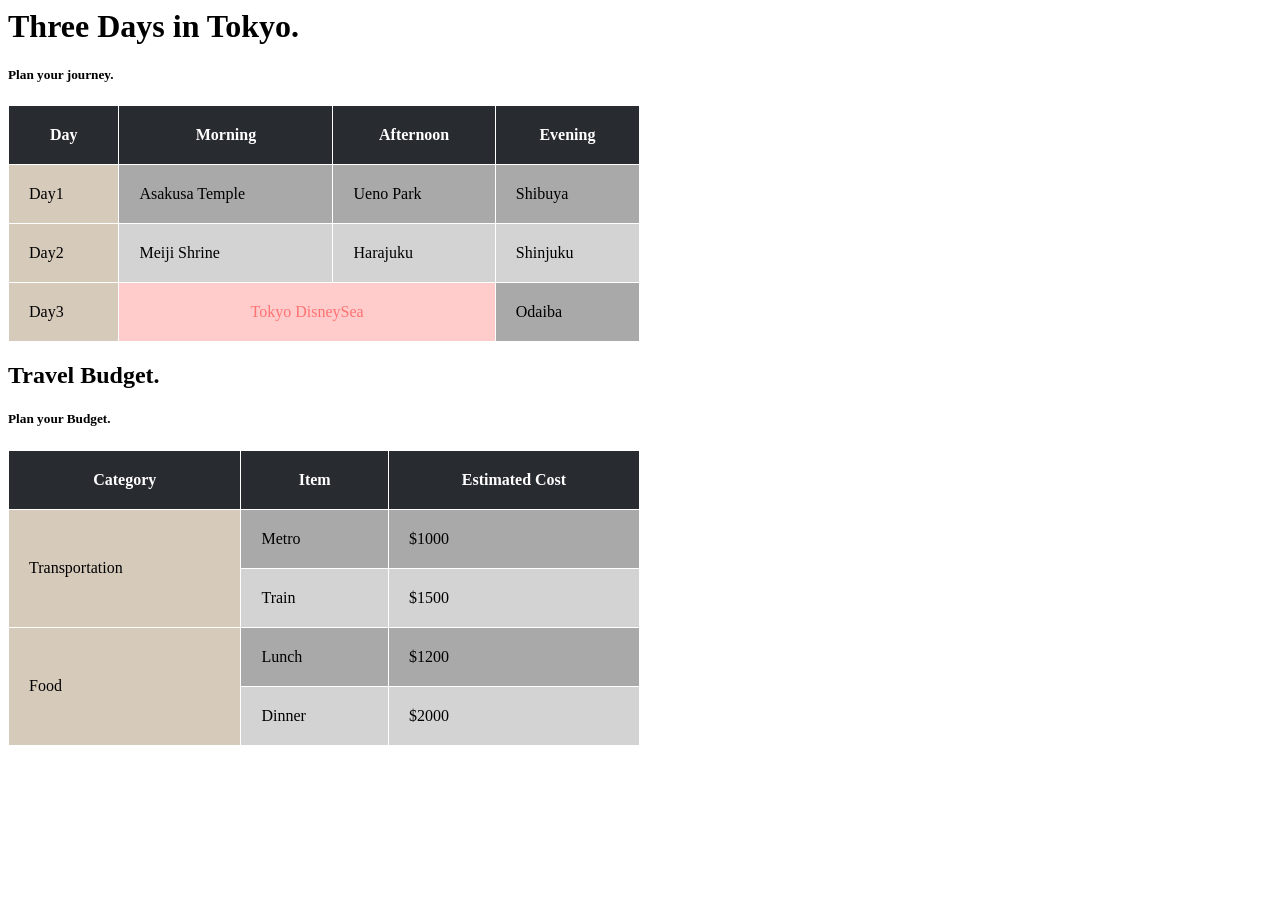
==== lab6.html @ ca650dd4 "Add files via upload" ====
<html>
<head>
<link rel="stylesheet" type="text/css" href="style.css">
</head>
<body>
<h1>Three Days in Tokyo.</h1>
<h5>Plan your journey.</h5>
<table width="50%">
  <tr style="background-color: #282b30; color:white">
    <th>Day</th>
    <th>Morning</th> 
    <th>Afternoon</th>
    <th>Evening</th>
  </tr>
  <tr style="background-color: darkgray;">
    <td style="background-color: rgb(214, 202, 186);">Day1</td>
    <td>Asakusa Temple</td>
    <td>Ueno Park</td>
    <td>Shibuya</td>
  </tr>
  <tr style="background-color: lightgrey;">
    <td style="background-color: rgb(214, 202, 186);">Day2</td>
    <td>Meiji Shrine</td>
    <td>Harajuku</td>
    <td>Shinjuku</td>
  </tr>
  <tr style="background-color: darkgrey;">
    <td style="background-color: rgb(214, 202, 186);">Day3</td>
    <td colspan="2" style="background-color: rgb(255, 203, 203); color: rgb(255, 115, 115); text-align: center;">Tokyo DisneySea</td>
    <td>Odaiba</td>
  </tr>
</table>
<h2>Travel Budget.</h2>
<h5>Plan your Budget.</h5>
<table width="50%">
    <tr style="background-color: #282b30; color:white">
        <th>Category</th>
        <th>Item</th> 
        <th>Estimated Cost</th>
    </tr>
    <tr style="background-color: darkgray;">
        <td style="background-color: rgb(214, 202, 186); " rowspan="2">Transportation</td>
        <td>Metro</td>
        <td>$1000</td>
    </tr>
    <tr style="background-color: lightgrey;">
        <td>Train</td>
        <td>$1500</td>
    </tr>
    <tr style="background-color: darkgray;">
        <td style="background-color: rgb(214, 202, 186); " rowspan="2">Food</td>
        <td>Lunch</td>
        <td>$1200</td>
    </tr>
    <tr style="background-color: lightgrey;">
        <td>Dinner</td>
        <td>$2000</td>
    </tr>

</table>


</body>
</html>
---- style.css ----
table, th, td {
    border: 1px solid rgb(255, 255, 255);
    padding: 20px;
    border-collapse: collapse;;
  }
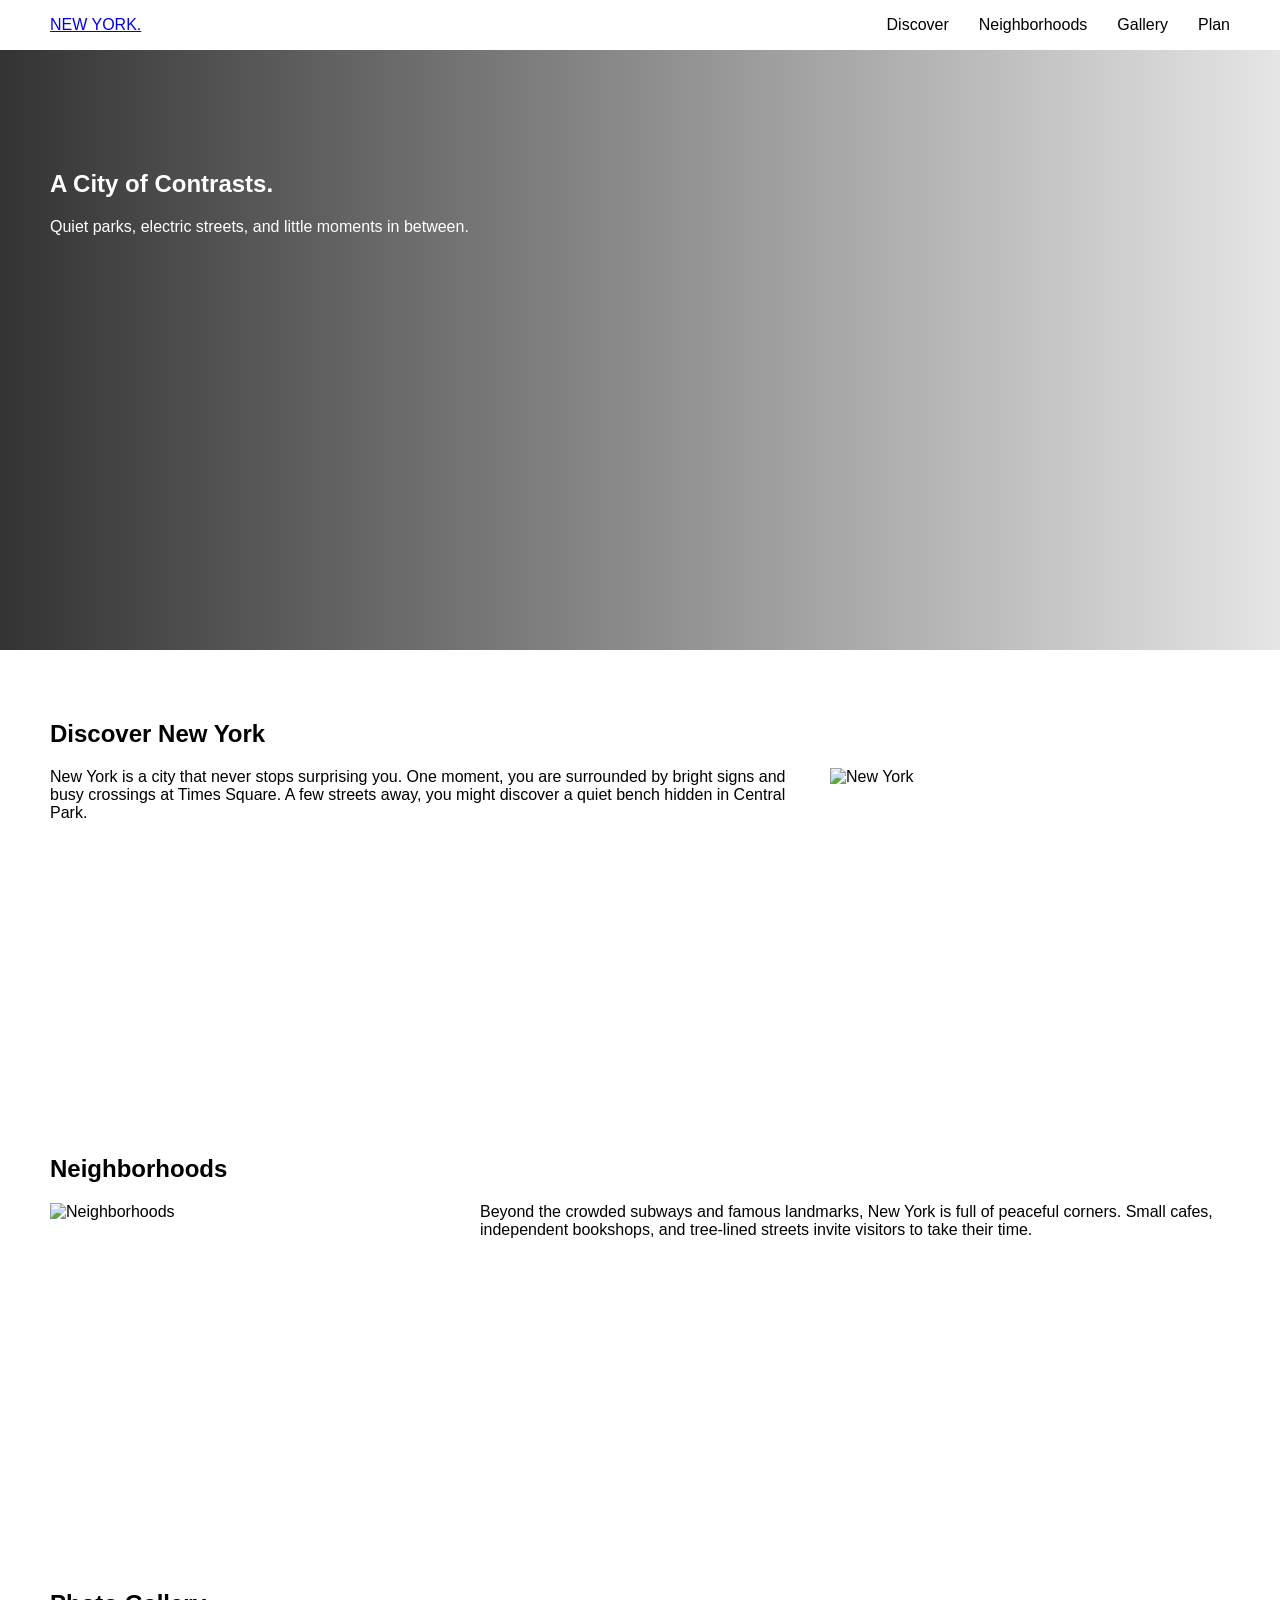
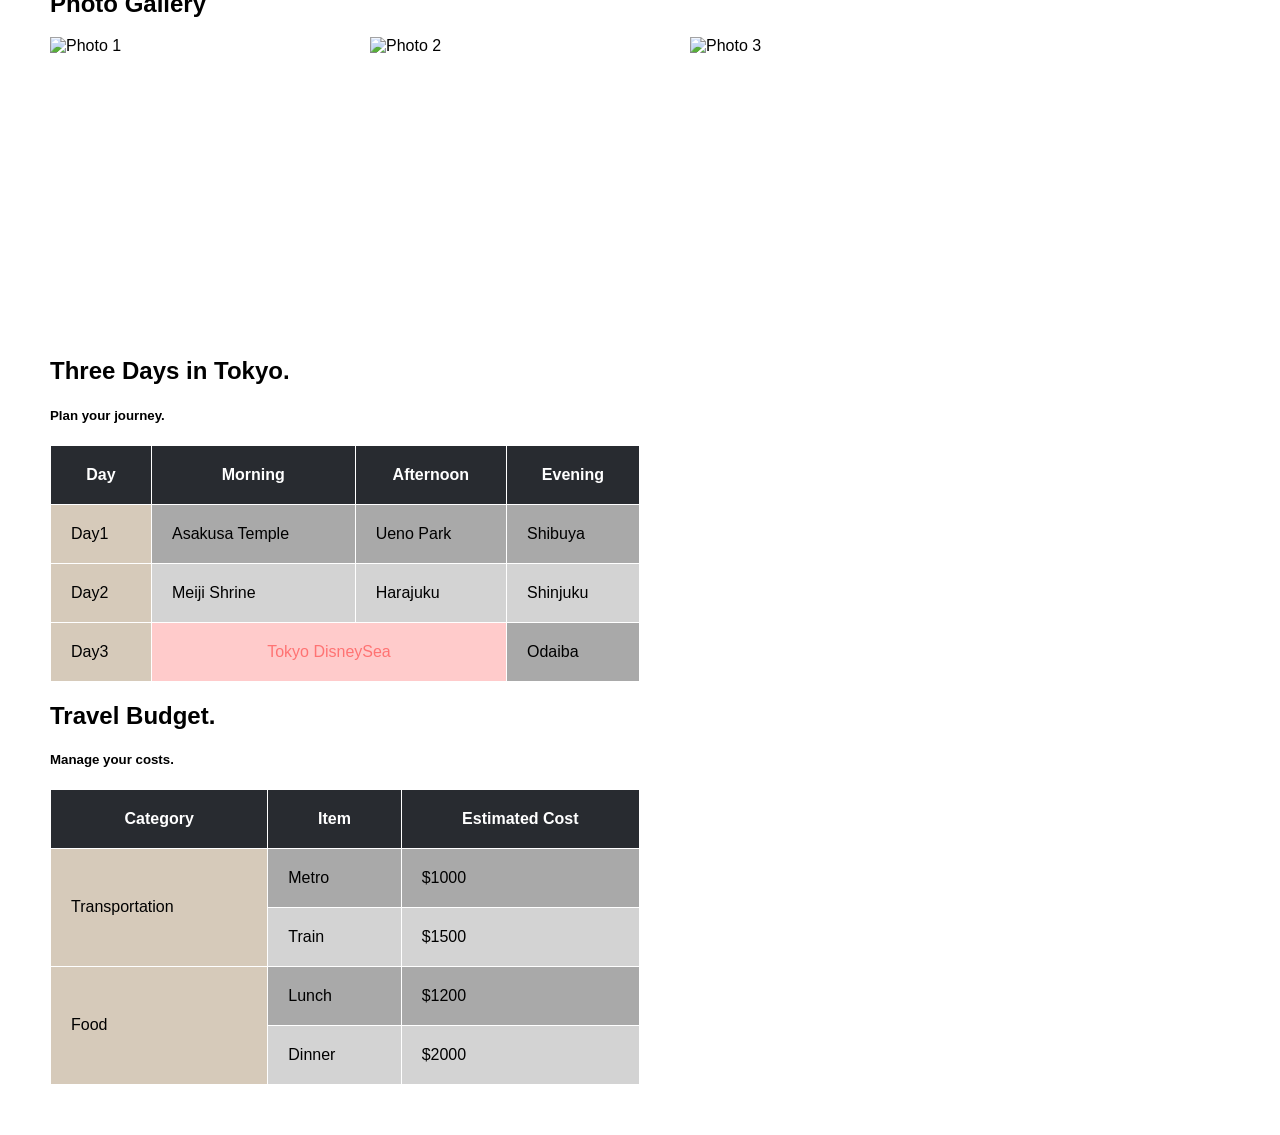
==== commit bd84b03c: "Add files via upload" ====
--- a/lab6.html
+++ b/lab6.html
@@ -1,64 +1,119 @@
-<html>
-<head>
-<link rel="stylesheet" type="text/css" href="style.css">
-</head>
-<body>
-<h1>Three Days in Tokyo.</h1>
-<h5>Plan your journey.</h5>
-<table width="50%">
-  <tr style="background-color: #282b30; color:white">
-    <th>Day</th>
-    <th>Morning</th> 
-    <th>Afternoon</th>
-    <th>Evening</th>
-  </tr>
-  <tr style="background-color: darkgray;">
-    <td style="background-color: rgb(214, 202, 186);">Day1</td>
-    <td>Asakusa Temple</td>
-    <td>Ueno Park</td>
-    <td>Shibuya</td>
-  </tr>
-  <tr style="background-color: lightgrey;">
-    <td style="background-color: rgb(214, 202, 186);">Day2</td>
-    <td>Meiji Shrine</td>
-    <td>Harajuku</td>
-    <td>Shinjuku</td>
-  </tr>
-  <tr style="background-color: darkgrey;">
-    <td style="background-color: rgb(214, 202, 186);">Day3</td>
-    <td colspan="2" style="background-color: rgb(255, 203, 203); color: rgb(255, 115, 115); text-align: center;">Tokyo DisneySea</td>
-    <td>Odaiba</td>
-  </tr>
-</table>
-<h2>Travel Budget.</h2>
-<h5>Plan your Budget.</h5>
-<table width="50%">
-    <tr style="background-color: #282b30; color:white">
-        <th>Category</th>
-        <th>Item</th> 
-        <th>Estimated Cost</th>
-    </tr>
-    <tr style="background-color: darkgray;">
-        <td style="background-color: rgb(214, 202, 186); " rowspan="2">Transportation</td>
-        <td>Metro</td>
-        <td>$1000</td>
-    </tr>
-    <tr style="background-color: lightgrey;">
-        <td>Train</td>
-        <td>$1500</td>
-    </tr>
-    <tr style="background-color: darkgray;">
-        <td style="background-color: rgb(214, 202, 186); " rowspan="2">Food</td>
-        <td>Lunch</td>
-        <td>$1200</td>
-    </tr>
-    <tr style="background-color: lightgrey;">
-        <td>Dinner</td>
-        <td>$2000</td>
-    </tr>
-
-</table>
-
-
-</body>
+<!DOCTYPE html>
+<html>
+<head>
+    <meta charset="UTF-8">
+    <title>New York</title>
+    <link rel="stylesheet" href="style.css">
+</head>
+<body id="top">
+    <header class="topbar">
+        <a class="brand" href="#top">NEW YORK.</a>
+        <ul class="nav">
+            <li><a href="#discover">Discover</a></li>
+            <li><a href="#neighborhoods">Neighborhoods</a></li>
+            <li><a href="#gallery">Gallery</a></li>
+            <li><a href="#plan">Plan</a></li>
+        </ul>
+    </header>
+    
+    <section class="hero">
+        <h1>A City of Contrasts.</h1>
+        <p>Quiet parks, electric streets, and little moments in between.</p>
+    </section>
+
+    <section id="discover" class="clearfix">
+        <h2>Discover New York</h2>
+        <img src="https://thetourguy.com/wp-content/uploads/2022/03/Photo-Courtesy-of-Royal-Horse-Carriage-Rides-4.png" class="float-right" alt="New York" width="400px" height="267px">
+        <p>New York is a city that never stops surprising you. One moment, you are surrounded by bright signs and busy crossings at Times Square. A few streets away, you might discover a quiet bench hidden in Central Park.</p>
+    </section>
+
+    <section id="neighborhoods" class="clearfix">
+        <h2>Neighborhoods</h2>
+        <img src="https://img.nh-hotels.net/8yYbq/0491p/original/Greenwich_village_new_york.jpg" class="float-left" alt="Neighborhoods" width="400px" height="267px">
+        <p>Beyond the crowded subways and famous landmarks, New York is full of peaceful corners. Small cafes, independent bookshops, and tree-lined streets invite visitors to take their time.</p>
+    </section>
+
+    <section id="gallery">
+        <h2>Photo Gallery</h2>
+        <div class="gallery-container">
+            <div class="photo">
+                <img src="https://media.istockphoto.com/id/178735930/zh/%E7%85%A7%E7%89%87/dramatic-sunset-view-highlighting-the-empire-state-building.jpg?s=612x612&w=0&k=20&c=ZjLkfTxo2VWtK_xAgvRtQK0y2v4pKBvLRhJhBt0Q_q4=" alt="Photo 1" width="280px" height="200px">
+                <div class="overlay">
+                    <h3>City Lights</h3>
+                    <p>New York after dark</p>
+                </div>
+            </div>
+            <div class="photo">
+                <img src="https://i.redd.it/2sbtsq93kbpz.jpg" alt="Photo 2" width="280px" height="200px">
+                <div class="overlay">
+                    <h3>Old York</h3>
+                    <p>Timeless architecture</p>
+                </div>
+            </div>
+            <div class="photo">
+                <img src="https://upload.wikimedia.org/wikipedia/commons/5/5c/St._Marks_Place.jpg?utm_source=en.wikipedia.org&utm_campaign=index&utm_content=original" alt="Photo 3" width="280px" height="200px">
+                <div class="overlay">
+                    <h3>Street Stories</h3>
+                    <p>Everyday discoveries</p>
+                </div>
+            </div>
+        </div>
+    </section>
+    <section id="plan">
+    <h1>Three Days in Tokyo.</h1>
+    <h5>Plan your journey.</h5>
+    <table width="50%">
+        <tr style="background-color: #282b30; color:white">
+            <th>Day</th>
+            <th>Morning</th> 
+            <th>Afternoon</th>
+            <th>Evening</th>
+        </tr>
+        <tr style="background-color: darkgray;">
+            <td style="background-color: rgb(214, 202, 186);">Day1</td>
+            <td>Asakusa Temple</td>
+            <td>Ueno Park</td>
+            <td>Shibuya</td>
+        </tr>
+        <tr style="background-color: lightgrey;">
+            <td style="background-color: rgb(214, 202, 186);">Day2</td>
+            <td>Meiji Shrine</td>
+            <td>Harajuku</td>
+            <td>Shinjuku</td>
+        </tr>
+        <tr style="background-color: darkgrey;">
+            <td style="background-color: rgb(214, 202, 186);">Day3</td>
+            <td colspan="2" style="background-color: rgb(255, 203, 203); color: rgb(255, 115, 115); text-align: center;">Tokyo DisneySea</td>
+            <td>Odaiba</td>
+        </tr>
+    </table>
+    <h2>Travel Budget.</h2>
+    <h5>Manage your costs.</h5>
+    <table width="50%">
+        <tr style="background-color: #282b30; color:white">
+            <th>Category</th>
+            <th>Item</th> 
+            <th>Estimated Cost</th>
+        </tr>
+        <tr style="background-color: darkgray;">
+            <td style="background-color: rgb(214, 202, 186); " rowspan="2">Transportation</td>
+            <td>Metro</td>
+            <td>$1000</td>
+        </tr>
+        <tr style="background-color: lightgrey;">
+            <td>Train</td>
+            <td>$1500</td>
+        </tr>
+        <tr style="background-color: darkgray;">
+            <td style="background-color: rgb(214, 202, 186); " rowspan="2">Food</td>
+            <td>Lunch</td>
+            <td>$1200</td>
+        </tr>
+        <tr style="background-color: lightgrey;">
+            <td>Dinner</td>
+            <td>$2000</td>
+        </tr>
+    </table>
+    </section>
+</body>
 </html>
--- a/style.css
+++ b/style.css
@@ -1,5 +1,86 @@
-table, th, td {
-    border: 1px solid rgb(255, 255, 255);
-    padding: 20px;
-    border-collapse: collapse;;
+body {
+    margin: 0;
+    font-family: sans-serif;
+}
+section {
+    padding: 50px;
+}
+
+.topbar {
+    display: flex;
+    align-items: center;
+    justify-content: space-between;
+    padding: 0 50px;
+    background-color: white;
+}
+.nav {
+    display: flex;
+    gap: 30px;
+    list-style: none;
+}
+.nav a {
+    text-decoration: none;
+    color: black;
+}
+.nav a:hover {
+    color: gray;
+}
+
+.hero {
+    height: 400px;
+    padding: 100px 50px;
+    color: white;
+    background-image: linear-gradient(to right, rgba(0,0,0,0.8), rgba(0,0,0,0.1)), url('https://dynamic-media-cdn.tripadvisor.com/media/photo-o/2e/c2/5f/39/caption.jpg?w=1200&h=-1&s=1&cx=1920&cy=1080&chk=v1_9a7dafbb03426bb9c2d9');
+    background-size: cover;
+    background-position: center;
+}
+
+.float-right {
+    float: right;
+    margin-left: 30px;
+}
+.float-left {
+    float: left;
+    margin-right: 30px;
+}
+.clearfix::after {
+    content: "";
+    clear: both;
+    display: table;
+}
+
+.gallery-container {
+    display: flex;
+    gap: 20px;
+}
+.photo {
+    position: relative;
+    width: 300px;
+    height: 200px;
+}
+.photo img {
+    width: 100%;
+    height: 100%;
+    object-fit: cover;
+}
+.overlay {
+    position: absolute;
+    top: 0;
+    left: 0;
+    width: 100%;
+    height: 100%;
+    background-color: rgba(0, 0, 0, 0.7);
+    color: white;
+    text-align: center;
+    
+    opacity: 0;
+    transition: opacity 1s;
+}
+.photo:hover .overlay {
+    opacity: 1;
+}
+table, th, td {
+    border: 1px solid rgb(255, 255, 255);
+    padding: 20px;
+    border-collapse: collapse;;
   }
